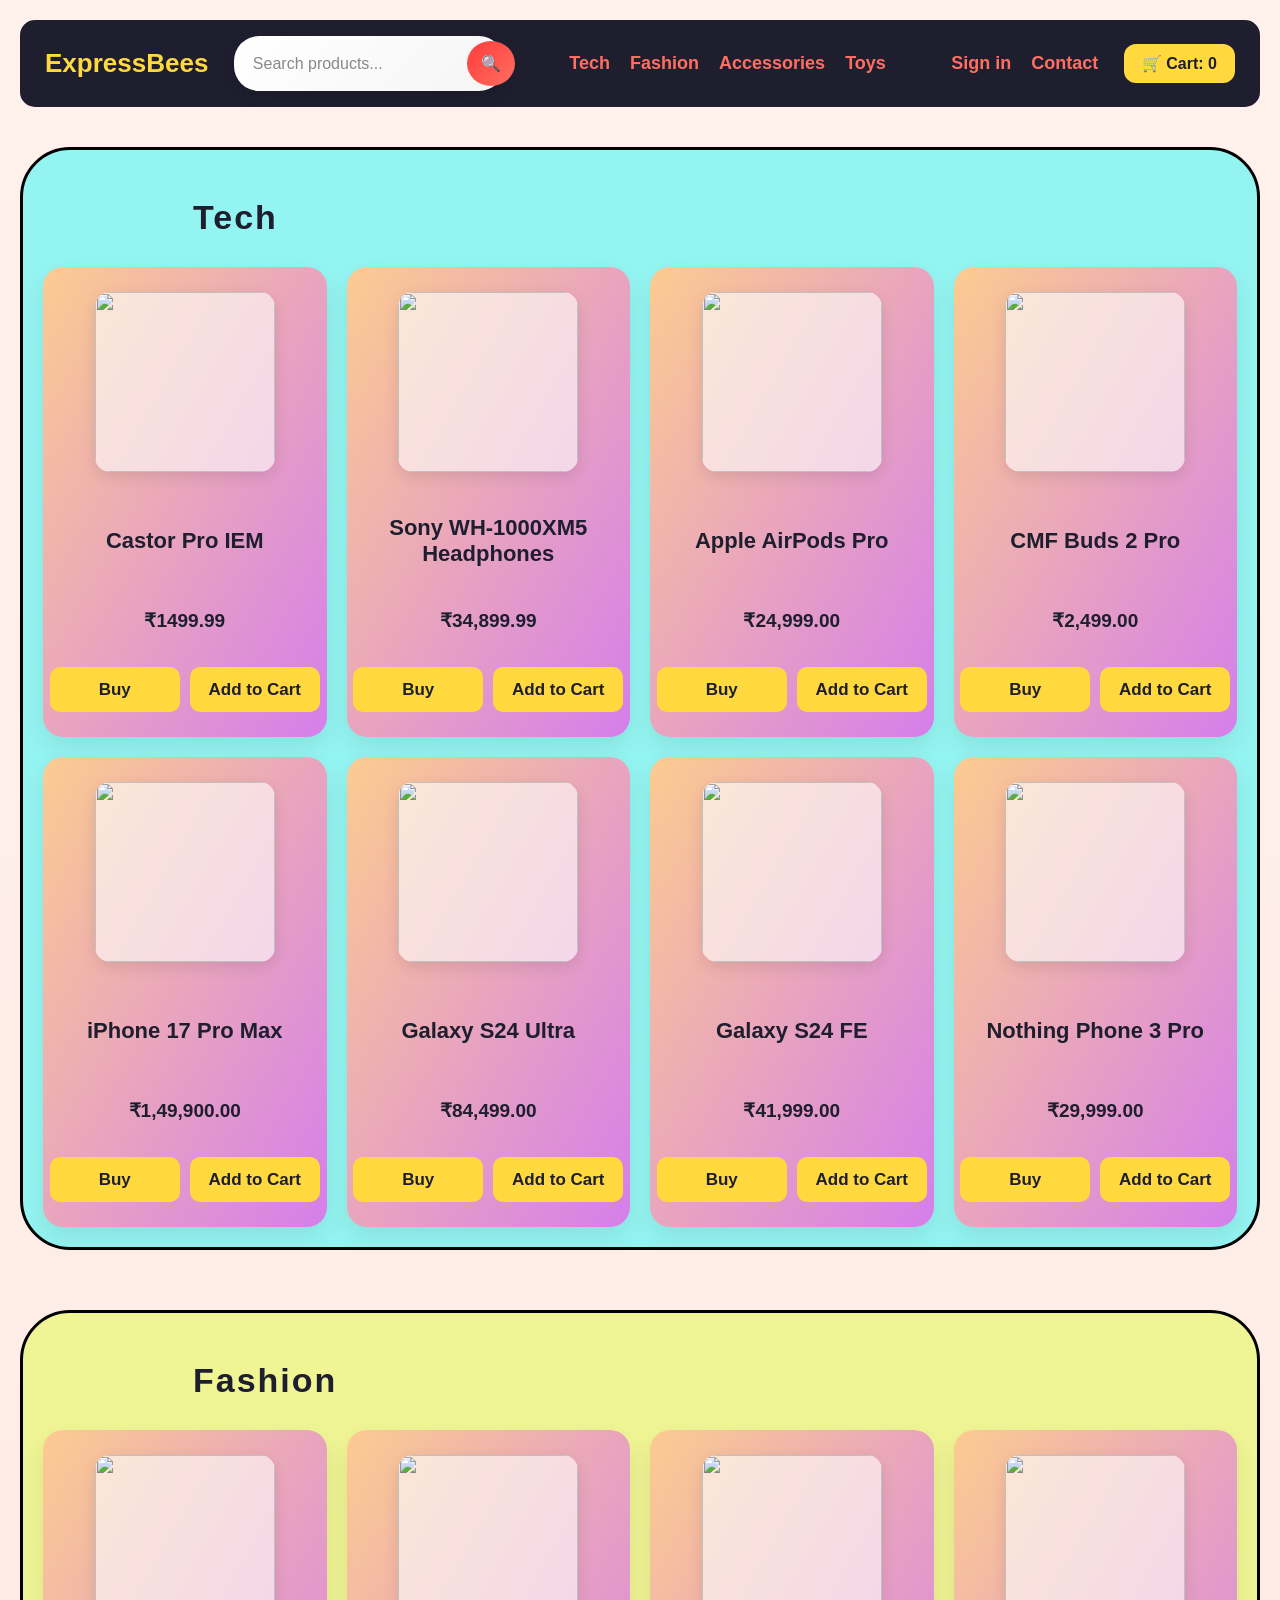
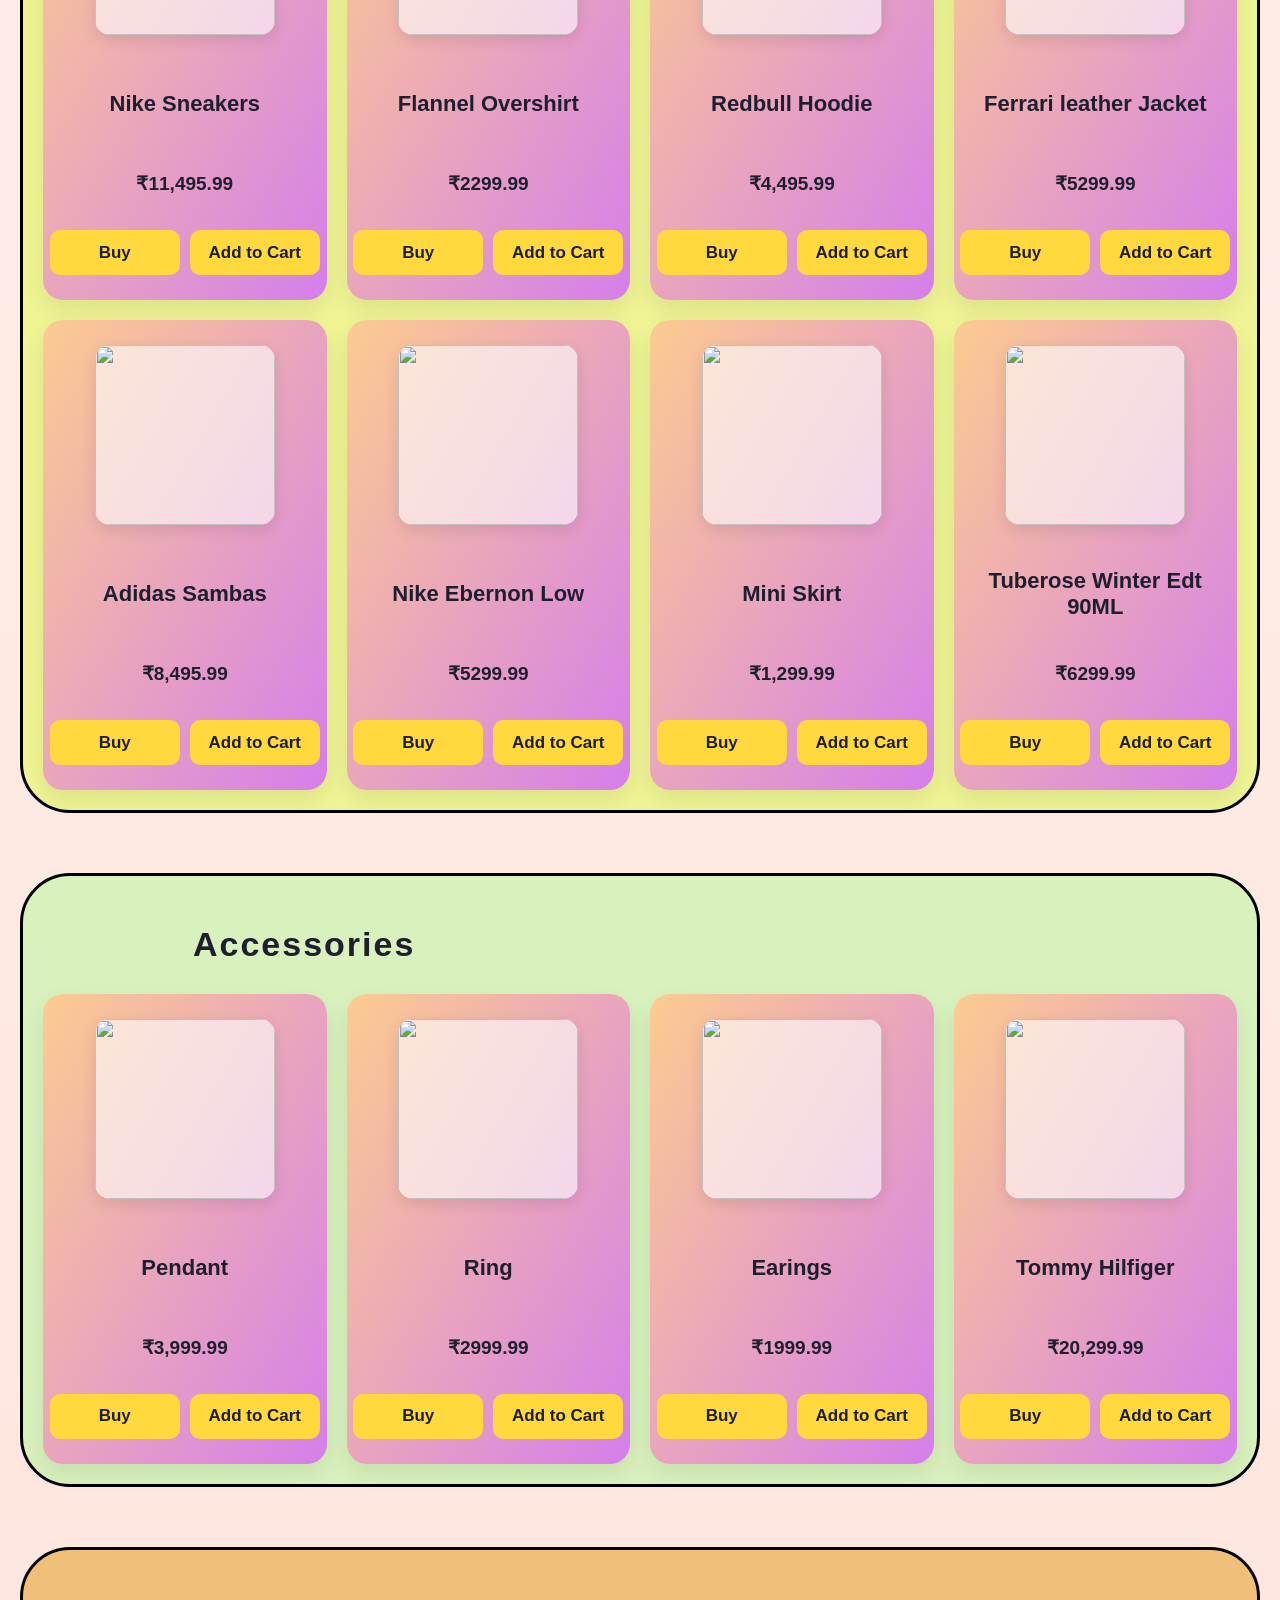
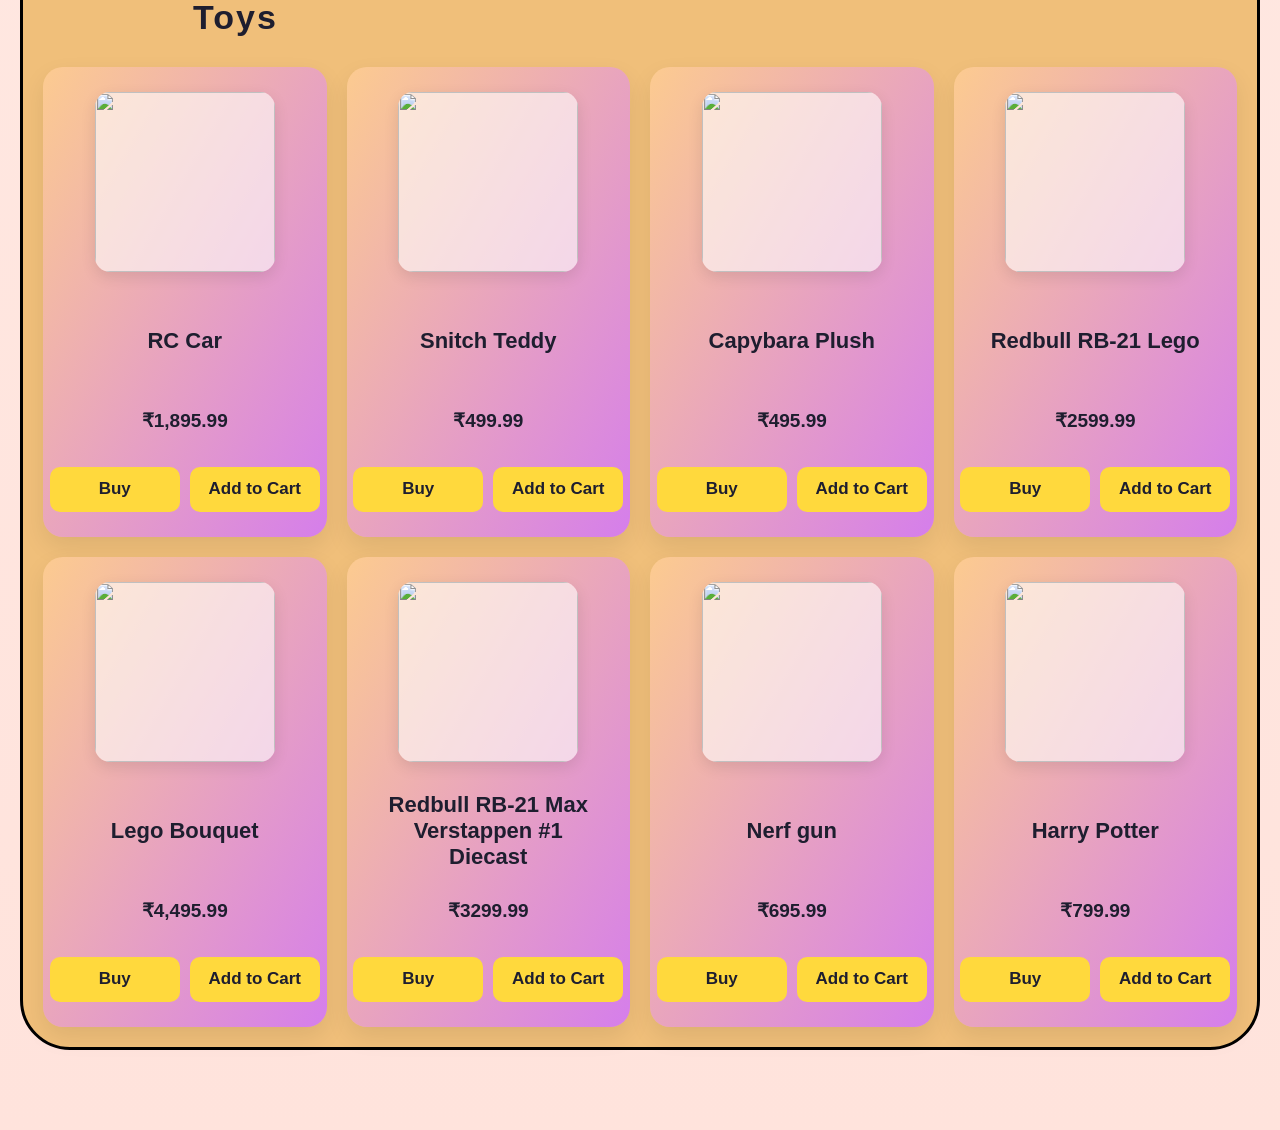
==== index.html @ 1cfd3935 "Add files via upload" ====
<!DOCTYPE html>
<html lang="en">

<head>
    <meta charset="UTF-8">
    <title>Shop Grid</title>
    <meta name="viewport" content="width=device-width, initial-scale=1.0">
    <link rel="stylesheet" href="style.css">
</head>

<body>
    <nav class="navbar">
        <div class="logo">ExpressBees</div>

        <div class="search-box">
            <input type="text" placeholder="Search products...">
            <button class="search-btn">🔍</button>
        </div>

        <input type="checkbox" id="menu-toggle">
        <label for="menu-toggle" class="hamburger">☰</label>

        <ul class="link">
            <li><a href="#tech">Tech</a></li>
            <li><a href="#fashion">Fashion</a></li>
            <li><a href="#accessories">Accessories</a></li>
            <li><a href="#toys">Toys</a></li>
            <!-- <li><a href="#">Books</a></li>
            <li><a href="#">Deals</a></li> -->
        </ul>

        <ul class="nav-links">
            <li><a href="signin.html">Sign in</a></li>
            <li><a href="contact.html">Contact</a></li>
        </ul>
    </nav>

    <section id="tech" class="category">
        <h2 class="category-title">Tech</h2>
        <div class="grid">
            <div class="product c">
                <img class="pimg" src="https://m.media-amazon.com/images/I/61wIL8jOQ3L._SX522_.jpg">
                <p class="pname">Castor Pro IEM</p>
                <p class="price">₹1499.99</p>
                <div class="btn-group">
                    <button class="buy-btn" onclick="location.href='IEM.html'">
                        Buy
                    </button>

                    <button class="cart-btn">
                        Add to Cart
                    </button>
                </div>
            </div>

            <div class="product c">
                <img class="pimg" src="https://m.media-amazon.com/images/I/51KGPDttQhL._SY450_.jpg">
                <p class="pname">Sony WH-1000XM5 Headphones</p>
                <p class="price">₹34,899.99</p>
                <div class="btn-group">
                    <button class="buy-btn" onclick="location.href='sony.html'">
                        Buy
                    </button>

                    <button class="cart-btn">
                        Add to Cart
                    </button>
                </div>
            </div>

            <div class="product c">
                <img class="pimg" src="https://i.ibb.co/7t7CpL73/airpods-pro-3-hero-select-202509-FMT-WHH.jpg">
                <p class="pname">Apple AirPods Pro</p>
                <p class="price">₹24,999.00</p>
                <div class="btn-group">
                    <button class="buy-btn" onclick="location.href='airpods.html'">
                        Buy
                    </button>

                    <button class="cart-btn">
                        Add to Cart
                    </button>
                </div>
            </div>

            <div class="product c">
                <img class="pimg" src="https://i.ibb.co/rGsThNXh/230993-image1.webp">
                <p class="pname">CMF Buds 2 Pro</p>
                <p class="price">₹2,499.00</p>
                <div class="btn-group">
                    <button class="buy-btn" onclick="location.href='cmf.html'">
                        Buy
                    </button>

                    <button class="cart-btn">
                        Add to Cart
                    </button>
                </div>
            </div>

            <div class="product c">
                <img class="pimg" src="https://m.media-amazon.com/images/I/71zwfwSC3EL._SL1500_.jpg">
                <p class="pname">iPhone 17 Pro Max</p>
                <p class="price">₹1,49,900.00</p>
                <div class="btn-group">
                    <button class="buy-btn" onclick="location.href='17pro.html'">
                        Buy
                    </button>

                    <button class="cart-btn">
                        Add to Cart
                    </button>
                </div>
            </div>

            <div class="product c">
                <img class="pimg" src="https://m.media-amazon.com/images/I/41CDymsLqvL._SY300_SX300_QL70_FMwebp_.jpg">
                <p class="pname">Galaxy S24 Ultra</p>
                <p class="price">₹84,499.00</p>
                <div class="btn-group">
                    <button class="buy-btn" onclick="location.href='ultra.html'">
                        Buy
                    </button>

                    <button class="cart-btn">
                        Add to Cart
                    </button>
                </div>
            </div>

            <div class="product c">
                <img class="pimg" src="https://m.media-amazon.com/images/I/41hcjBeqDML._SY300_SX300_QL70_FMwebp_.jpg">
                <p class="pname">Galaxy S24 FE</p>
                <p class="price">₹41,999.00</p>
                <div class="btn-group">
                    <button class="buy-btn" onclick="location.href=''">
                        Buy
                    </button>

                    <button class="cart-btn">
                        Add to Cart
                    </button>
                </div>
            </div>

            <div class="product c">
                <img class="pimg"
                    src="https://www.mobileana.com/wp-content/uploads/2024/12/Nothing-Phone-3a-White.webp">
                <p class="pname">Nothing Phone 3 Pro</p>
                <p class="price">₹29,999.00</p>
                <div class="btn-group">
                    <button class="buy-btn" onclick="location.href=''">
                        Buy
                    </button>

                    <button class="cart-btn">
                        Add to Cart
                    </button>
                </div>
            </div>

        </div>
    </section>

    <section id="fashion" class="category">
        <h2 class="category-title">Fashion</h2>
        <div class="grid">
            <div class="product c">
                <img class="pimg" src="https://i.ibb.co/j9NQ0W0W/AIR-JORDAN-1-LOW-PRM.avif">
                <p class="pname">Nike Sneakers</p>
                <p class="price">₹11,495.99</p>
                <div class="btn-group">
                    <button class="buy-btn" onclick="location.href=''">
                        Buy
                    </button>

                    <button class="cart-btn">
                        Add to Cart
                    </button>
                </div>
            </div>

            <div class="product c">
                <img class="pimg"
                    src="https://image.hm.com/assets/hm/bf/18/bf185e0988eb0f5172b87e4aec358295772b2df4.jpg">
                <p class="pname">Flannel Overshirt</p>
                <p class="price">₹2299.99</p>
                <div class="btn-group">
                    <button class="buy-btn" onclick="location.href=''">
                        Buy
                    </button>

                    <button class="cart-btn">
                        Add to Cart
                    </button>
                </div>
            </div>

            <div class="product c">
                <img class="pimg" src="https://i.ibb.co/HL9hz519/Red-Bull1.webp">
                <p class="pname">Redbull Hoodie</p>
                <p class="price">₹4,495.99</p>
                <div class="btn-group">
                    <button class="buy-btn" onclick="location.href=''">
                        Buy
                    </button>

                    <button class="cart-btn">
                        Add to Cart
                    </button>
                </div>
            </div>

            <div class="product c">
                <img class="pimg" src="https://i.ibb.co/kgX6tJ9H/vintagerj1.webp">
                <p class=" pname">Ferrari leather Jacket</p>
                <p class="price">₹5299.99</p>
                <div class="btn-group">
                    <button class="buy-btn" onclick="location.href=''">
                        Buy
                    </button>

                    <button class="cart-btn">
                        Add to Cart
                    </button>
                </div>
            </div>

            <div class="product c">
                <img class="pimg"
                    src="https://i.ibb.co/6RQbrLrD/906fe36d-5c77-4e22-8737-7208f8c37f211713352231770-ADIDAS-Originals-Women-Samba-OG-Leather-Sneakers-6.webp">
                <p class="pname">Adidas Sambas</p>
                <p class="price">₹8,495.99</p>
                <div class="btn-group">
                    <button class="buy-btn" onclick="location.href=''">
                        Buy
                    </button>

                    <button class="cart-btn">
                        Add to Cart
                    </button>
                </div>
            </div>

            <div class="product c">
                <img class="pimg" src="https://i.ibb.co/Xfrh7NLr/j8c0-ACu-Q-5c6ac5829cca48abad103f4df6db4e10.webp">
                <p class="pname">Nike Ebernon Low</p>
                <p class="price">₹5299.99</p>
                <div class="btn-group">
                    <button class="buy-btn" onclick="location.href=''">
                        Buy
                    </button>

                    <button class="cart-btn">
                        Add to Cart
                    </button>
                </div>
            </div>

            <div class="product c">
                <img class="pimg"
                    src="https://images.vegnonveg.com/resized/1020X1200/10981/denim-mini-skirt-blue-blue-66542482bca49.jpg?format=webp">
                <p class="pname">Mini Skirt</p>
                <p class="price">₹1,299.99</p>
                <div class="btn-group">
                    <button class="buy-btn" onclick="location.href=''">
                        Buy
                    </button>

                    <button class="cart-btn">
                        Add to Cart
                    </button>
                </div>
            </div>

            <div class="product c">
                <img class="pimg" src="https://i.ibb.co/gZJVqZh1/20120233999-000-p.jpg">
                <p class="pname">Tuberose Winter Edt 90ML</p>
                <p class="price">₹6299.99</p>
                <div class="btn-group">
                    <button class="buy-btn" onclick="location.href=''">
                        Buy
                    </button>

                    <button class="cart-btn">
                        Add to Cart
                    </button>
                </div>
            </div>

        </div>
    </section>

    <section id="accessories" class="category">
        <h2 class="category-title">Accessories</h2>
        <div class="grid">
            <div class="product c">
                <img class="pimg" src="https://i.ibb.co/n8rYWwkj/PD0452-1.jpg">
                <p class="pname">Pendant</p>
                <p class="price">₹3,999.99</p>
                <div class="btn-group">
                    <button class="buy-btn" onclick="location.href=''">
                        Buy
                    </button>

                    <button class="cart-btn">
                        Add to Cart
                    </button>
                </div>
            </div>

            <div class="product c">
                <img class="pimg" src="https://m.media-amazon.com/images/I/41Tc-A9QzNL._SY625_.jpg">
                <p class="pname">Ring</p>
                <p class="price">₹2999.99</p>
                <div class="btn-group">
                    <button class="buy-btn" onclick="location.href=''">
                        Buy
                    </button>

                    <button class="cart-btn">
                        Add to Cart
                    </button>
                </div>
            </div>

            <div class="product c">
                <img class="pimg" src="https://m.media-amazon.com/images/I/510ZY37kWkL._SY625_.jpg">
                <p class="pname">Earings</p>
                <p class="price">₹1999.99</p>
                <div class="btn-group">
                    <button class="buy-btn" onclick="location.href=''">
                        Buy
                    </button>

                    <button class="cart-btn">
                        Add to Cart
                    </button>
                </div>
            </div>

            <div class="product c">
                <img class="pimg" src="https://m.media-amazon.com/images/I/71otFVhiZkL._SX522_.jpg">
                <p class="pname">Tommy Hilfiger</p>
                <p class="price">₹20,299.99</p>
                <div class="btn-group">
                    <button class="buy-btn" onclick="location.href=''">
                        Buy
                    </button>

                    <button class="cart-btn">
                        Add to Cart
                    </button>
                </div>
            </div>

        </div>
    </section>

    <section id="toys" class="category">
        <h2 class="category-title">Toys</h2>
        <div class="grid">
            <div class="product c">
                <img class="pimg" src="https://m.media-amazon.com/images/I/71oMxxjch4L._SX522_.jpg">
                <p class="pname">RC Car</p>
                <p class="price">₹1,895.99</p>
                <div class="btn-group">
                    <button class="buy-btn" onclick="location.href=''">
                        Buy
                    </button>

                    <button class="cart-btn">
                        Add to Cart
                    </button>
                </div>
            </div>

            <div class="product c">
                <img class="pimg" src="https://m.media-amazon.com/images/I/612-NnCMoQL._SY300_SX300_QL70_FMwebp_.jpg">
                <p class="pname">Snitch Teddy</p>
                <p class="price">₹499.99</p>
                <div class="btn-group">
                    <button class="buy-btn" onclick="location.href=''">
                        Buy
                    </button>

                    <button class="cart-btn">
                        Add to Cart
                    </button>
                </div>
            </div>

            <div class="product c">
                <img class="pimg" src="https://m.media-amazon.com/images/I/61DgKS4KJxL._SY300_SX300_QL70_FMwebp_.jpg">
                <p class="pname">Capybara Plush</p>
                <p class="price">₹495.99</p>
                <div class="btn-group">
                    <button class="buy-btn" onclick="location.href=''">
                        Buy
                    </button>

                    <button class="cart-btn">
                        Add to Cart
                    </button>
                </div>
            </div>

            <div class="product c">
                <img class="pimg" src="https://m.media-amazon.com/images/I/81A19lSMmcL._SX679_.jpg">
                <p class="pname">Redbull RB-21 Lego</p>
                <p class="price">₹2599.99</p>
                <div class="btn-group">
                    <button class="buy-btn" onclick="location.href=''">
                        Buy
                    </button>

                    <button class="cart-btn">
                        Add to Cart
                    </button>
                </div>
            </div>

            <div class="product c">
                <img class="pimg" src="https://m.media-amazon.com/images/I/81HjGEwIrfL._AC_UL480_FMwebp_QL65_.jpg">
                <p class="pname">Lego Bouquet</p>
                <p class="price">₹4,495.99</p>
                <div class="btn-group">
                    <button class="buy-btn" onclick="location.href=''">
                        Buy
                    </button>

                    <button class="cart-btn">
                        Add to Cart
                    </button>
                </div>
            </div>

            <div class="product c">
                <img class="pimg" src="https://m.media-amazon.com/images/I/71OESJ1eQ0L._SX522_.jpg">
                <p class="pname">Redbull RB-21 Max Verstappen #1 Diecast</p>
                <p class="price">₹3299.99</p>
                <div class="btn-group">
                    <button class="buy-btn" onclick="location.href=''">
                        Buy
                    </button>

                    <button class="cart-btn">
                        Add to Cart
                    </button>
                </div>
            </div>

            <div class="product c">
                <img class="pimg" src="https://m.media-amazon.com/images/I/61tMrAHHq2L._AC_UL480_FMwebp_QL65_.jpg">
                <p class="pname">Nerf gun</p>
                <p class="price">₹695.99</p>
                <div class="btn-group">
                    <button class="buy-btn" onclick="location.href=''">
                        Buy
                    </button>

                    <button class="cart-btn">
                        Add to Cart
                    </button>
                </div>
            </div>

            <div class="product c">
                <img class="pimg" src="https://m.media-amazon.com/images/I/71ubRA-SMzL._SX522_.jpg">
                <p class="pname">Harry Potter</p>
                <p class="price">₹799.99</p>
                <div class="btn-group">
                    <button class="buy-btn" onclick="location.href=''">
                        Buy
                    </button>

                    <button class="cart-btn">
                        Add to Cart
                    </button>
                </div>
            </div>

        </div>
    </section>

    <script src="script.js"></script>

</body>

</html>
---- style.css ----
body {
    font-family: Arial, sans-serif;
    margin: 0;
    background: linear-gradient(to bottom, #FFF1EC, #FFE3DC);
    padding: 20px;
}

.navbar {
    display: flex;
    justify-content: space-between;
    align-items: center;
    background: #1E1E2F;
    padding: 15px 25px;
    border-radius: 15px;
    margin-bottom: 40px;
}

.search-box {
    display: flex;
    align-items: center;
    background: linear-gradient(135deg, #ffffff, #f5f5f5);
    border-radius: 25px;
    padding: 5px;
    width: 260px;
    box-shadow: 0 5px 15px rgba(0, 0, 0, 0.15);
}

.search-box input {
    border: none;
    outline: none;
    padding: 10px 14px;
    font-size: 16px;
    flex: 1;
    background: transparent;
    color: #1E1E2F;
}

.search-box input::placeholder {
    color: #888;
}

.search-btn {
    background: linear-gradient(135deg, #FF3B3B, #FF6F61);
    border: none;
    color: #fff;
    padding: 10px 14px;
    border-radius: 50%;
    cursor: pointer;
    font-size: 16px;
}

.logo {
    font-size: 26px;
    font-weight: bold;
    color: #FFD93D;
}

.link,
.nav-links {
    list-style: none;
    display: flex;
    gap: 20px;
    font-size: 18px;
}

.link li a,
.nav-links li a {
    text-decoration: none;
    color: #FF6F61;
    font-weight: bold;
    transition: 0.3s;
}

.link li a:hover,
.nav-links li a:hover {
    color: #FFD93D;
}

#tech {
    background: #94f4f1;
    padding: 20px;
    border-radius: 50px;
    border-style: solid;
    color: #000000;
}

#fashion {
    background: #eff494;
    padding: 20px;
    border-radius: 50px;
    border-style: solid;
    color: #000000;
}

#accessories {
    background: #d8f1bd;
    padding: 20px;
    border-radius: 50px;
    border-style: solid;
    color: #000000;
}

#toys {
    background: #f0bf7a;
    padding: 20px;
    border-radius: 50px;
    border-style: solid;
    color: #000000;
}

.category {
    margin-bottom: 60px;
}

.category-title {
    margin-left: 150px;
    font-size: 34px;
    font-weight: bold;
    margin-bottom: 30px;
    color: #1E1E2F;
    letter-spacing: 2px;
}

.grid {
    max-width: 1200px;
    display: grid;
    grid-template-columns: repeat(auto-fit, minmax(250px, 1fr));
    gap: 20px;
    margin: 0 auto;
    align-items: stretch;
}

.product {
    padding: 25px;
    text-align: center;
    border-radius: 20px;
    display: flex;
    flex-direction: column;
    align-items: center;
    height: 420px;
    color: #1E1E2F;
    box-shadow: 0 10px 25px rgba(0, 0, 0, 0.08);
    transition: 0.3s;
}

.product:hover {
    transform: translateY(-8px);
}

.c {
    background: linear-gradient(120deg, #fccb90 0%, #d57eeb 100%);
}

.pimg {
    width: 100%;
    max-width: 180px;
    height: 180px;
    object-fit: cover;
    margin-bottom: 20px;
    background-color: rgba(255, 255, 255, 0.6);
    border-radius: 15px;
    box-shadow: 0 5px 15px rgba(0, 0, 0, 0.1);
}

.pname {
    font-size: 22px;
    font-weight: bold;
    text-align: center;
    height: 54px;
    display: flex;
    align-items: center;
    justify-content: center;
}

.price {
    font-size: 19px;
    font-weight: bold;
    margin-bottom: 10px;
}

.btn-group {
    display: flex;
    gap: 10px;
    margin-top: auto;
}

.cart-btn {
    background: #1E1E2F;
    color: white;
}

button,
.cart-btn {
    background-color: #FFD93D;
    color: #1E1E2F;
    width: 130px;
    height: 45px;
    margin-top: auto;
    font-size: 17px;
    font-weight: bold;
    border-radius: 10px;
    cursor: pointer;
    border: none;
    transition: 0.3s;
}

.cart-btn:hover {
    background: #333;
    color: white;
}

button:hover {
    background-color: #ffffff;
    color: #000000;
    transform: scale(1.1);
}

.cart-box {
    background: #FFD93D;
    color: #1E1E2F;
    padding: 10px 18px;
    border-radius: 12px;
    font-weight: bold;
    cursor: pointer;
    transition: 0.3s;
}

.cart-box:hover {
    transform: scale(1.05);
    background: white;
}

@media (max-width: 600px) {

    body {
        padding: 10px;
    }

    .navbar {
        flex-direction: column;
        gap: 15px;
        padding: 15px;
        text-align: center;
    }

    .logo {
        font-size: 22px;
    }

    .search-box {
        width: 100%;
    }

    .link,
    .nav-links {
        flex-wrap: wrap;
        justify-content: center;
        gap: 10px;
        font-size: 16px;
    }

    .category-title {
        margin-left: 0;
        text-align: center;
        font-size: 26px;
    }

    .grid {
        grid-template-columns: 1fr;
    }

    .product {
        height: auto;
    }

    .pimg {
        max-width: 160px;
        height: 160px;
    }
}

@media (min-width: 601px) and (max-width: 992px) {

    .navbar {
        flex-wrap: wrap;
        gap: 15px;
    }

    .search-box {
        width: 220px;
    }

    .category-title {
        margin-left: 0;
        text-align: center;
        font-size: 30px;
    }

    .grid {
        grid-template-columns: repeat(2, 1fr);
    }

    .product {
        height: auto;
    }

    .pimg {
        max-width: 170px;
        height: 170px;
    }
}

#menu-toggle {
    display: none;
}

.hamburger {
    display: none;
    font-size: 30px;
    cursor: pointer;
    color: #FFD93D;
}

@media (max-width: 600px) {

    .hamburger {
        display: block;
    }

    .link,
    .nav-links {
        display: none;
        flex-direction: column;
        width: 100%;
        background: #1E1E2F;
        padding: 15px 0;
        border-radius: 15px;
    }

    #menu-toggle:checked~.link,
    #menu-toggle:checked~.nav-links {
        display: flex;
    }

    .link li,
    .nav-links li {
        text-align: center;
        padding: 10px 0;
    }
}
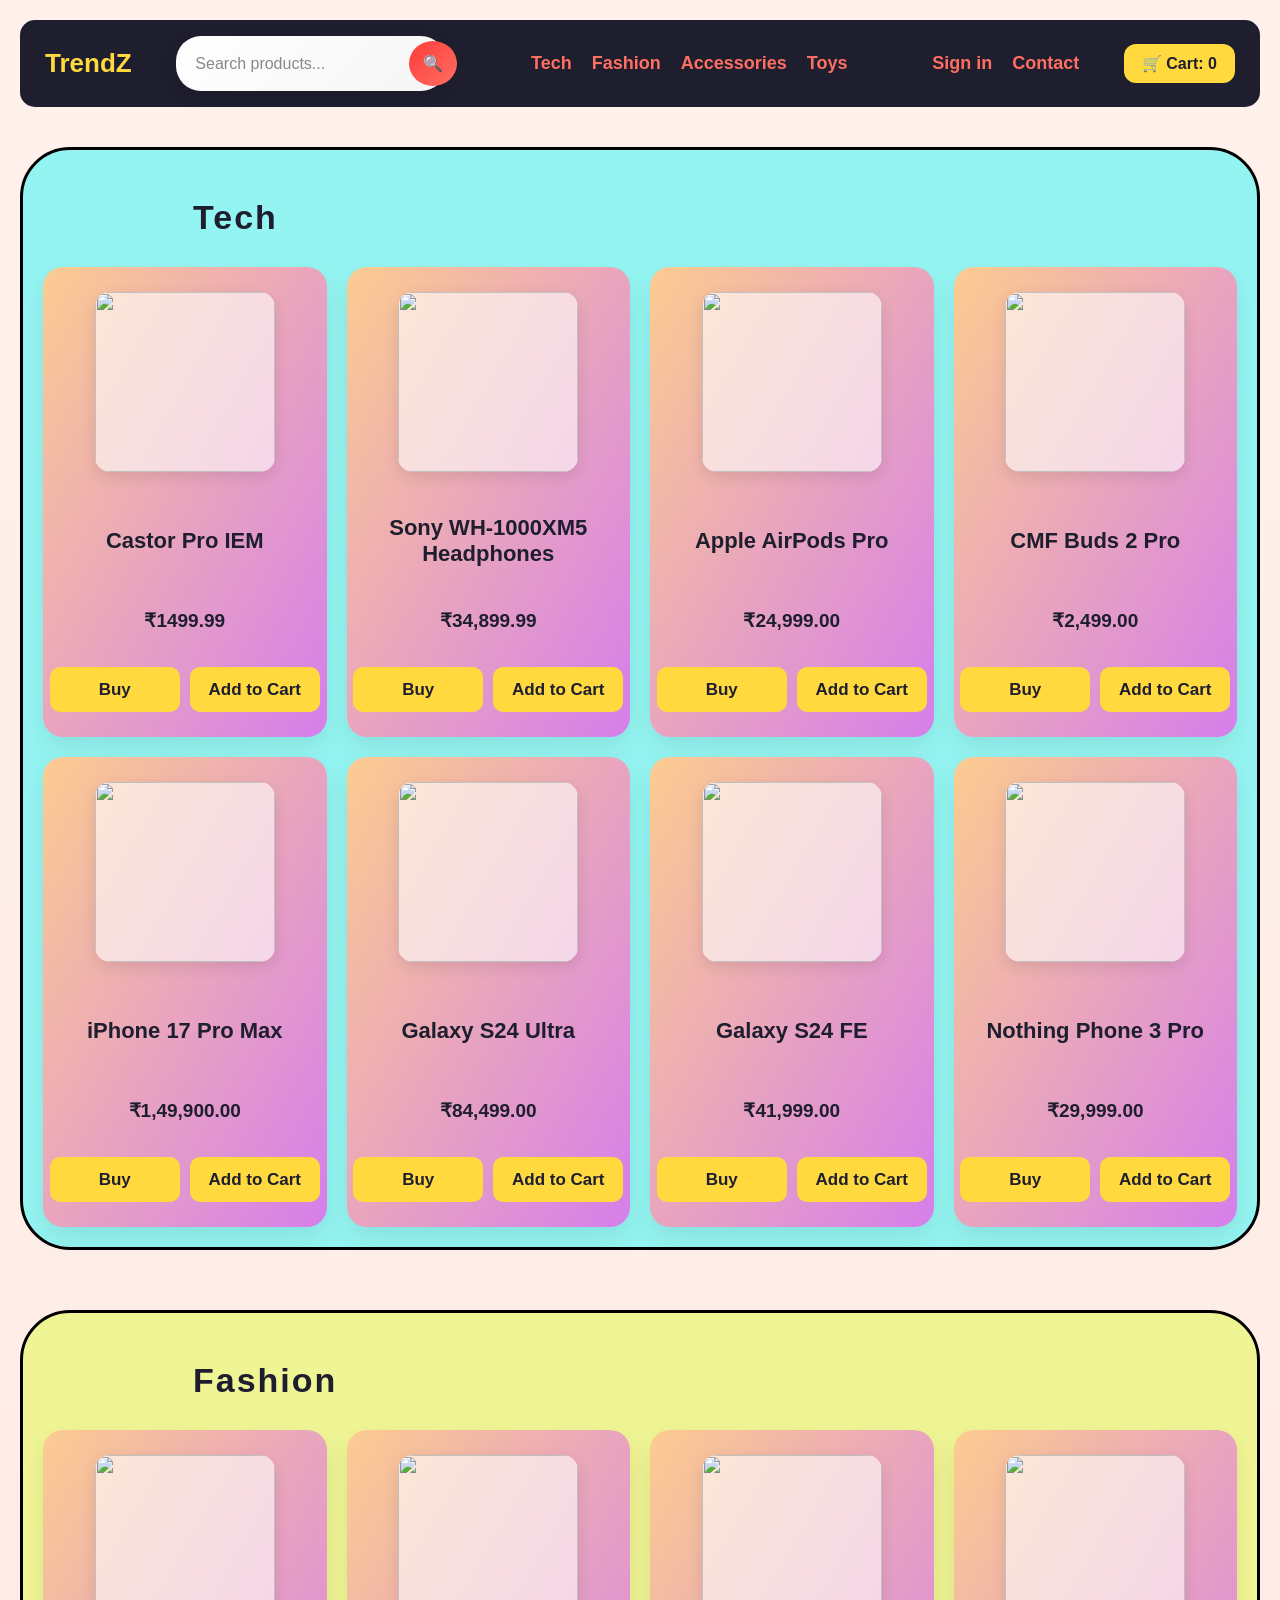
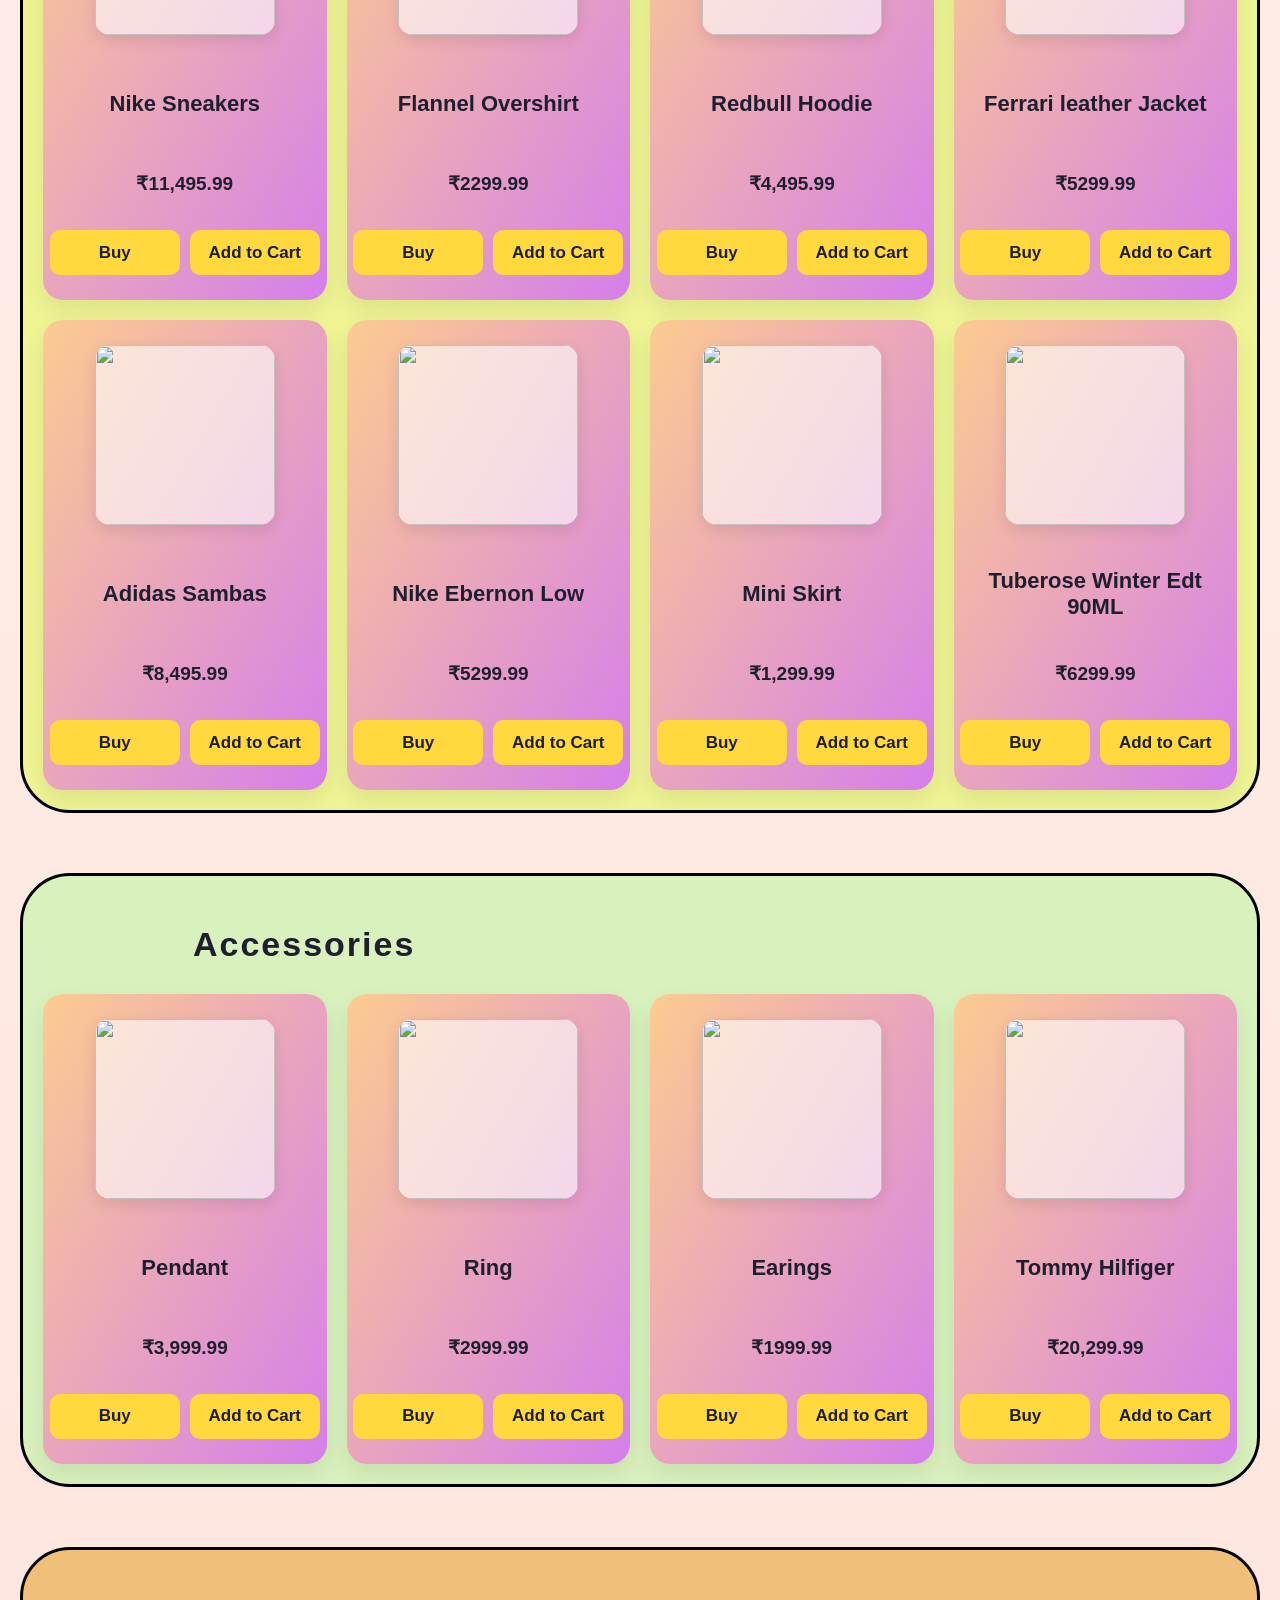
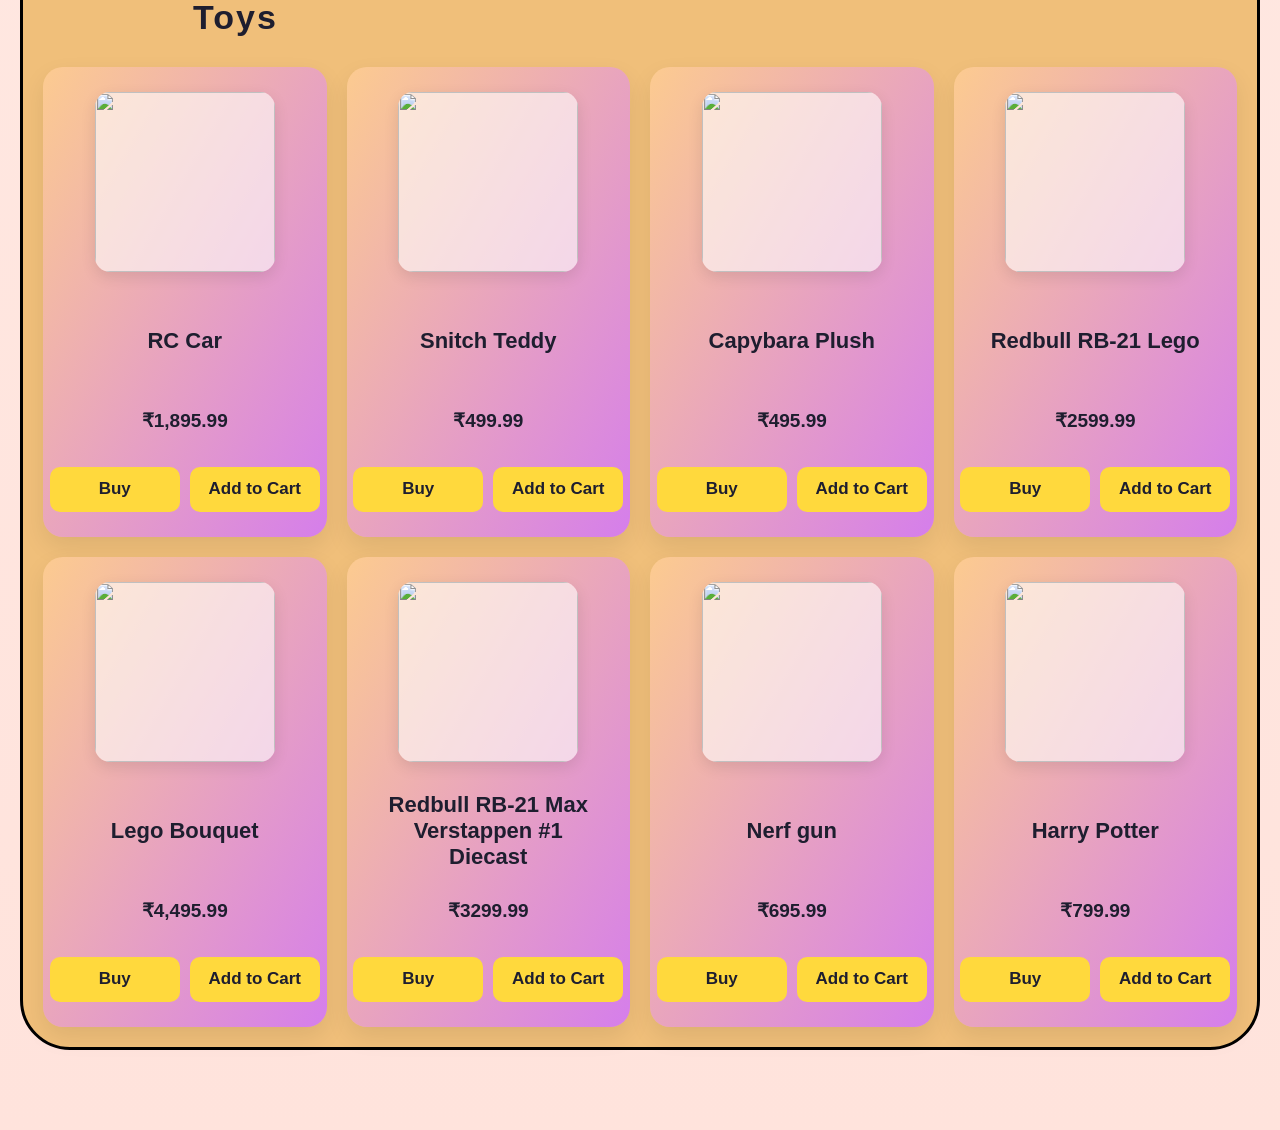
==== commit 7a2edebd: "Update index.html" ====
--- a/index.html
+++ b/index.html
@@ -10,7 +10,7 @@
 
 <body>
     <nav class="navbar">
-        <div class="logo">ExpressBees</div>
+        <div class="logo">TrendZ</div>
 
         <div class="search-box">
             <input type="text" placeholder="Search products...">
@@ -487,4 +487,4 @@
 
 </body>
 
-</html>+</html>
